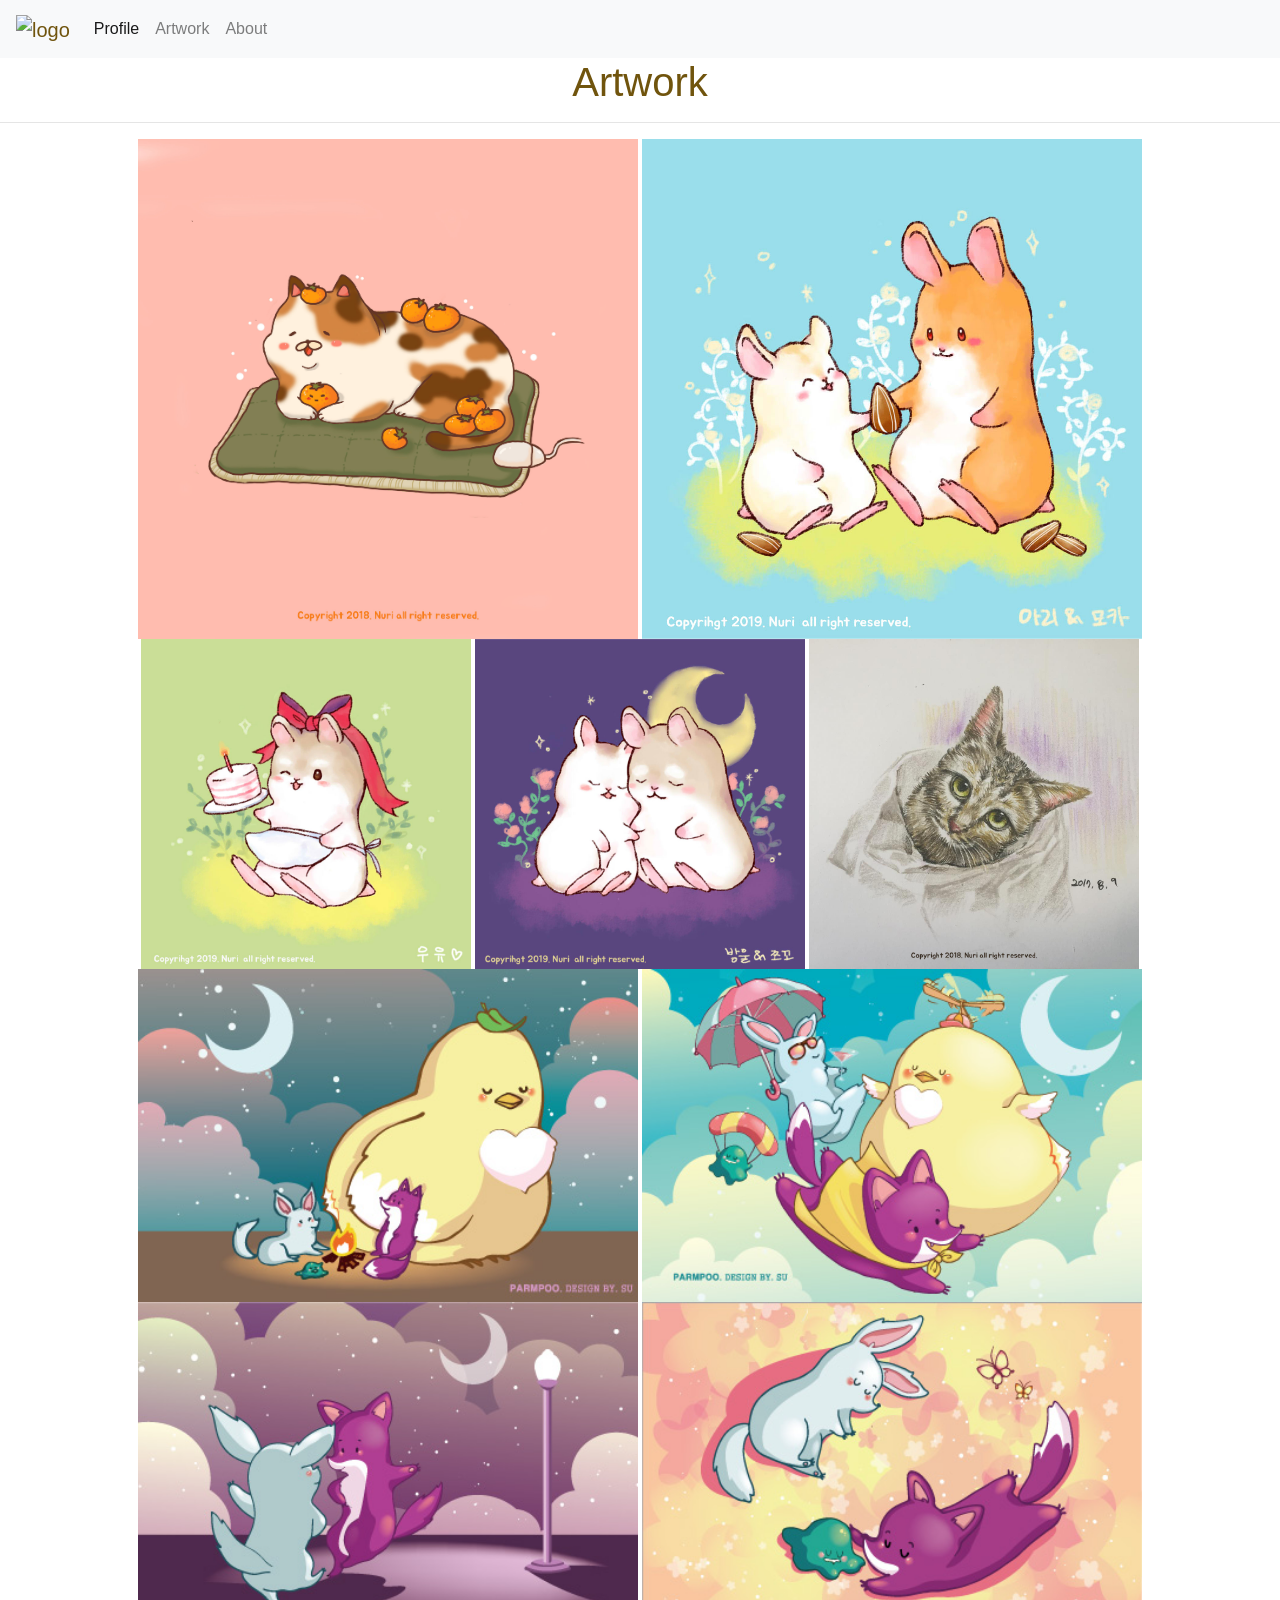
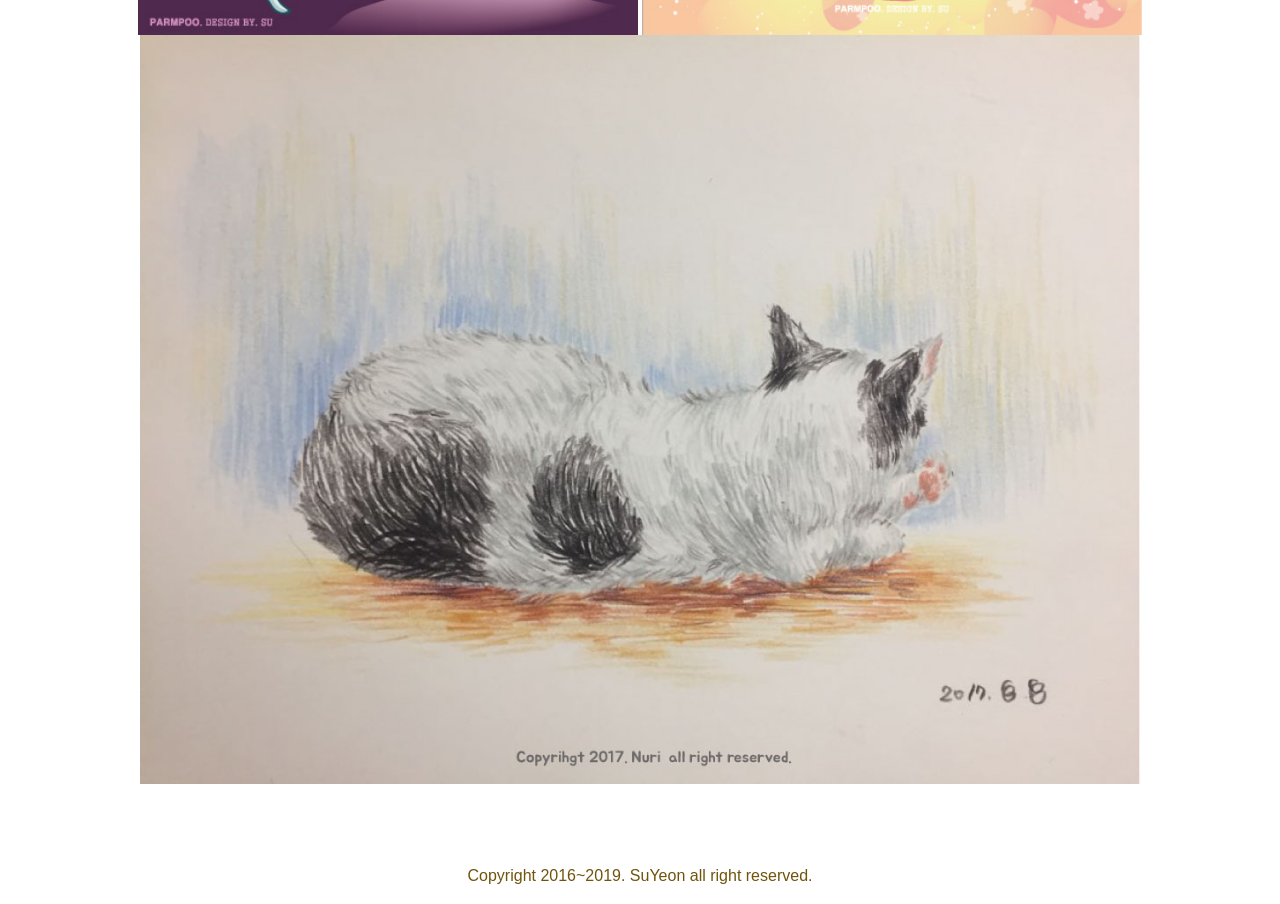
==== main2.html @ 4392795a "first commit Signed-off-by: lsmn070 <lsmn070@likelion.org>" ====
<!DOCTYPE html>
<html lang="kr">
    <head>
            <link rel="stylesheet" href="https://stackpath.bootstrapcdn.com/bootstrap/4.3.1/css/bootstrap.min.css" integrity="sha384-ggOyR0iXCbMQv3Xipma34MD+dH/1fQ784/j6cY/iJTQUOhcWr7x9JvoRxT2MZw1T" crossorigin="anonymous">
            <script src="https://stackpath.bootstrapcdn.com/bootstrap/4.3.1/js/bootstrap.min.js" integrity="sha384-JjSmVgyd0p3pXB1rRibZUAYoIIy6OrQ6VrjIEaFf/nJGzIxFDsf4x0xIM+B07jRM" crossorigin="anonymous"></script>
            <script src="https://code.jquery.com/jquery-3.3.1.slim.min.js" integrity="sha384-q8i/X+965DzO0rT7abK41JStQIAqVgRVzpbzo5smXKp4YfRvH+8abtTE1Pi6jizo" crossorigin="anonymous"></script>
            <script src="https://cdnjs.cloudflare.com/ajax/libs/popper.js/1.14.7/umd/popper.min.js" integrity="sha384-UO2eT0CpHqdSJQ6hJty5KVphtPhzWj9WO1clHTMGa3JDZwrnQq4sF86dIHNDz0W1" crossorigin="anonymous"></script>
            <link rel="stylesheet" href="./assets/style sheet/main2.css">
    </head>
    <body>
        <title>artwork</title>
        <!-- 네비게이션 바 -->
        <nav class="navbar navbar-expand-lg navbar-light bg-light">
                <a class="navbar-brand" href="./home.html"><img src="./assets/img/nav logo.png" alt="logo" height="70px"></a>
                <button class="navbar-toggler" type="button" data-toggle="collapse" data-target="#navbarNav" aria-controls="navbarNav" aria-expanded="false" aria-label="Toggle navigation">
                    <span class="navbar-toggler-icon"></span>
                </button>
                <div class="collapse navbar-collapse" id="navbarNav">
                    <ul class="navbar-nav">
                    <li class="nav-item active">
                        <a class="nav-link" href="./main1.html">Profile</a>
                    </li>
                    <li class="nav-item">
                        <a class="nav-link" href="./main2.html">Artwork<span class="sr-only">(current)</span></a>
                    </li>
                    <li class="nav-item">
                        <a class="nav-link" href="./main3.html">About</a>
                    </li>
                    </ul>
                </div>
                </nav>
        <!-- 아트워크 제목 -->
        <div class="Artwork">
            <h1 class="Artwork">Artwork</h1>
            <hr>
        </div>
        <!-- 이미지들이 들어가 있어요 -->
        <div class="img">
            <img src="./assets/img/cat1.jpg" alt="img" height="500px">
            <img src="./assets/img/Ari.jpg" alt="img" height="500px"><br>
            <img src="./assets/img/oouw.jpg" alt="img" height="330px">
            <img src="./assets/img/chobell.jpg" alt="img" height="330px">
            <img src="./assets/img/cat2.jpg" alt="img" height="330px"><br>
            <img src="./assets/img/postcard1.jpg" alt="img" width="500px">
            <img src="./assets/img/postcard2.jpg" alt="img"width="500px"><br>
            <img src="./assets/img/postcard3.jpg" alt="img"width="500px">
            <img src="./assets/img/postcard4.jpg" alt="img"width="500px"><br>
            <img src="./assets/img/cat3.jpg" alt="img" width="1000px">
        </div>
        <!-- <div class="img">
            <img src="./assets/img/IMG_2346.jpg" alt="img" height="800px">
            <img src="./assets/img/cat1.jpg" alt="img" height="400px">
            <img src="./assets/img/Ari.jpg" alt="img" height="400px">
            <img src="./assets/img/oouw.jpg" alt="img" height="330px">
            <img src="./assets/img/chobell.jpg" alt="img" height="330px">
            <img src="./assets/img/cat2.jpg" alt="img" height="330px">
            <img src="./assets/img/postcard1.jpg" alt="img" width="500px">
            <img src="./assets/img/postcard2.jpg" alt="img"width="500px">
            <img src="./assets/img/postcard3.jpg" alt="img"width="500px">
            <img src="./assets/img/postcard4.jpg" alt="img"width="500px">
            <img src="./assets/img/cat3.jpg" alt="img" width="1000px">
        </div> -->
        <!-- 마지막 저작권표시 -->
        <div>
            <p>Copyright 2016~2019. SuYeon all right reserved.</p>
        </div>
    </body>
</html>
---- assets/style sheet/main2.css ----
*{
    /* background-color: #fff7e2; */
    text-align: center;
    color: #70540d;
}
p{
    margin-top: 80px;
}
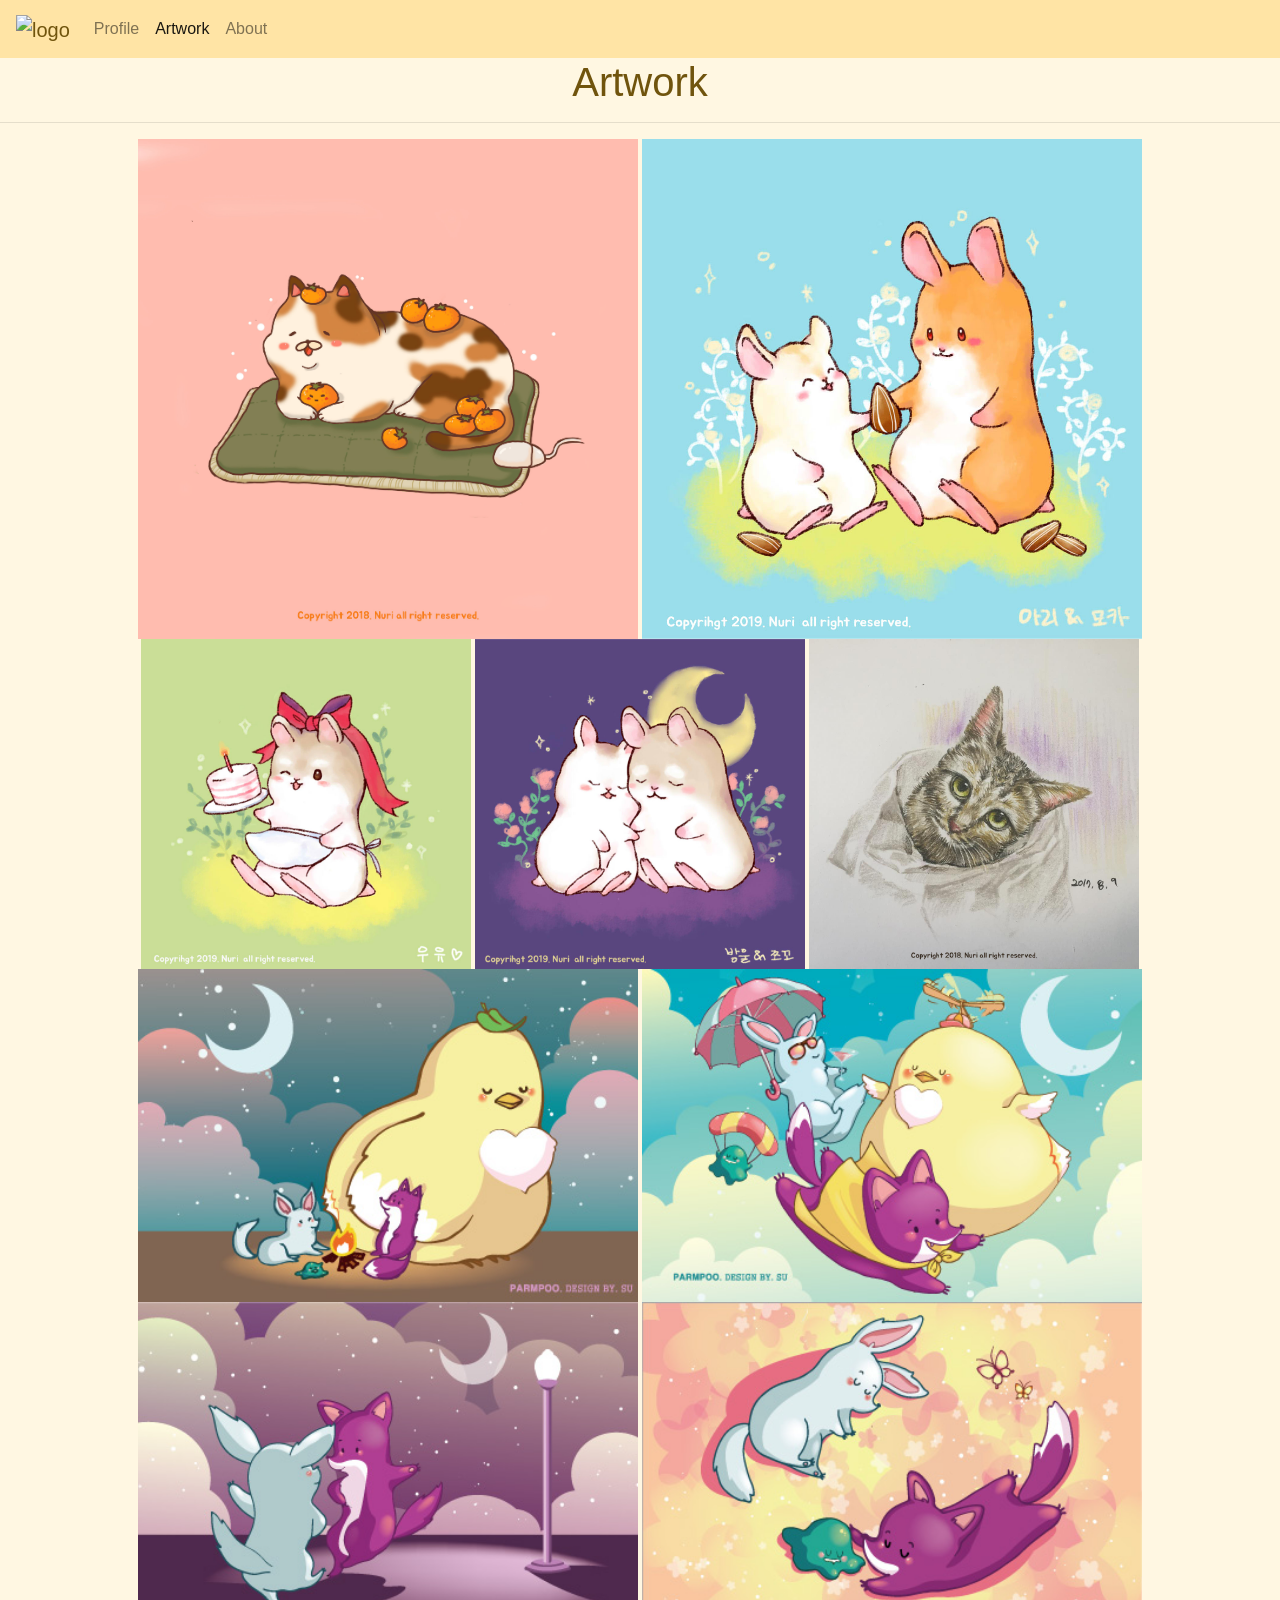
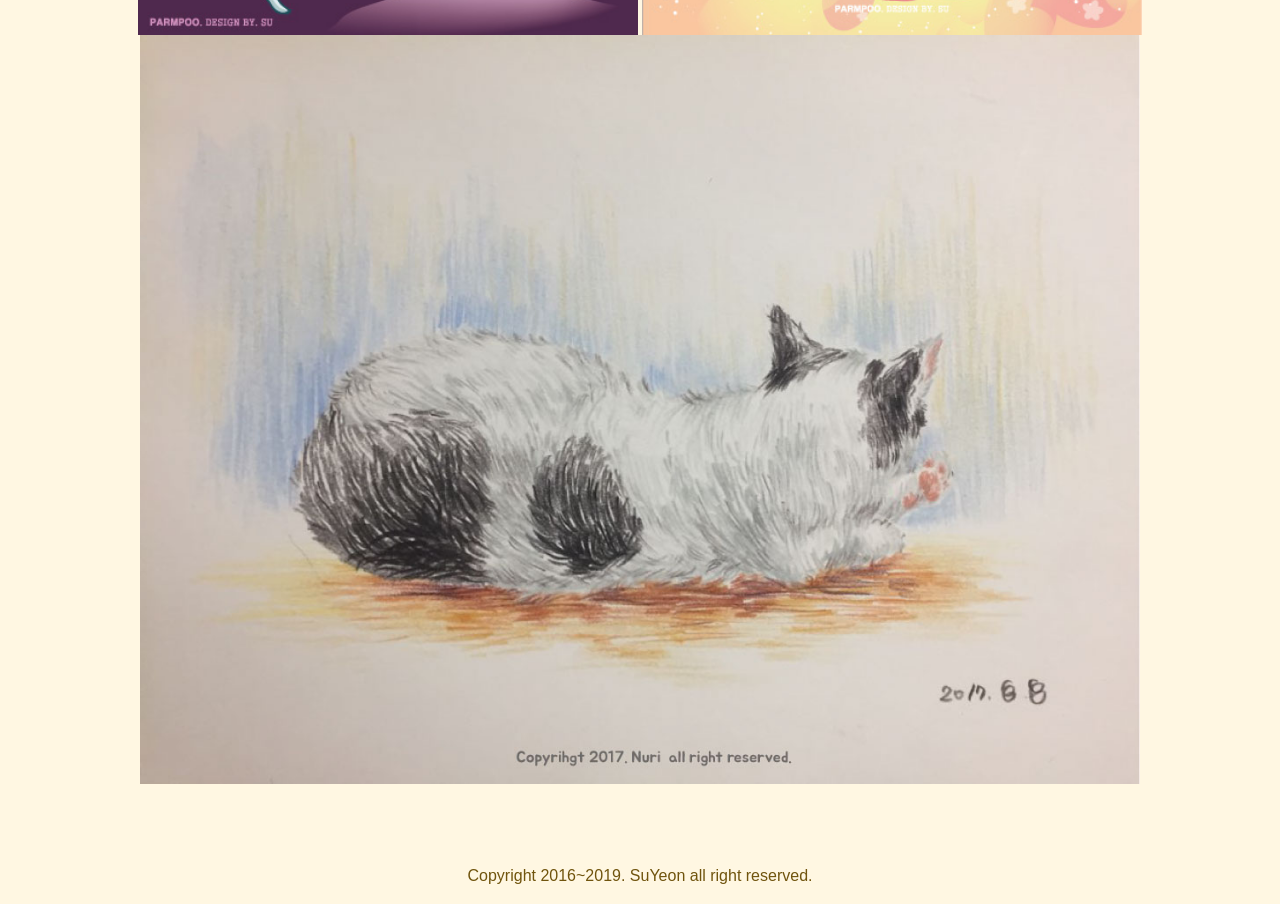
==== commit 8253e6d5: "수정했음" ====
--- a/main2.html
+++ b/main2.html
@@ -10,17 +10,17 @@
     <body>
         <title>artwork</title>
         <!-- 네비게이션 바 -->
-        <nav class="navbar navbar-expand-lg navbar-light bg-light">
-                <a class="navbar-brand" href="./home.html"><img src="./assets/img/nav logo.png" alt="logo" height="70px"></a>
+        <nav class="navbar navbar-expand-lg navbar-light">
+                <a class="navbar-brand" href="./index.html"><img src="./assets/img/nav logo.png" alt="logo" height="70px"></a>
                 <button class="navbar-toggler" type="button" data-toggle="collapse" data-target="#navbarNav" aria-controls="navbarNav" aria-expanded="false" aria-label="Toggle navigation">
                     <span class="navbar-toggler-icon"></span>
                 </button>
                 <div class="collapse navbar-collapse" id="navbarNav">
                     <ul class="navbar-nav">
-                    <li class="nav-item active">
+                    <li class="nav-item ">
                         <a class="nav-link" href="./main1.html">Profile</a>
                     </li>
-                    <li class="nav-item">
+                    <li class="nav-item active">
                         <a class="nav-link" href="./main2.html">Artwork<span class="sr-only">(current)</span></a>
                     </li>
                     <li class="nav-item">
--- a/assets/style sheet/main2.css
+++ b/assets/style sheet/main2.css
@@ -3,6 +3,10 @@
     text-align: center;
     color: #70540d;
 }
+body{    
+    background-color: #fff7e2;
+}
 p{
     margin-top: 80px;
-}+}
+nav{ background-color:#ffe4a5!important; }
